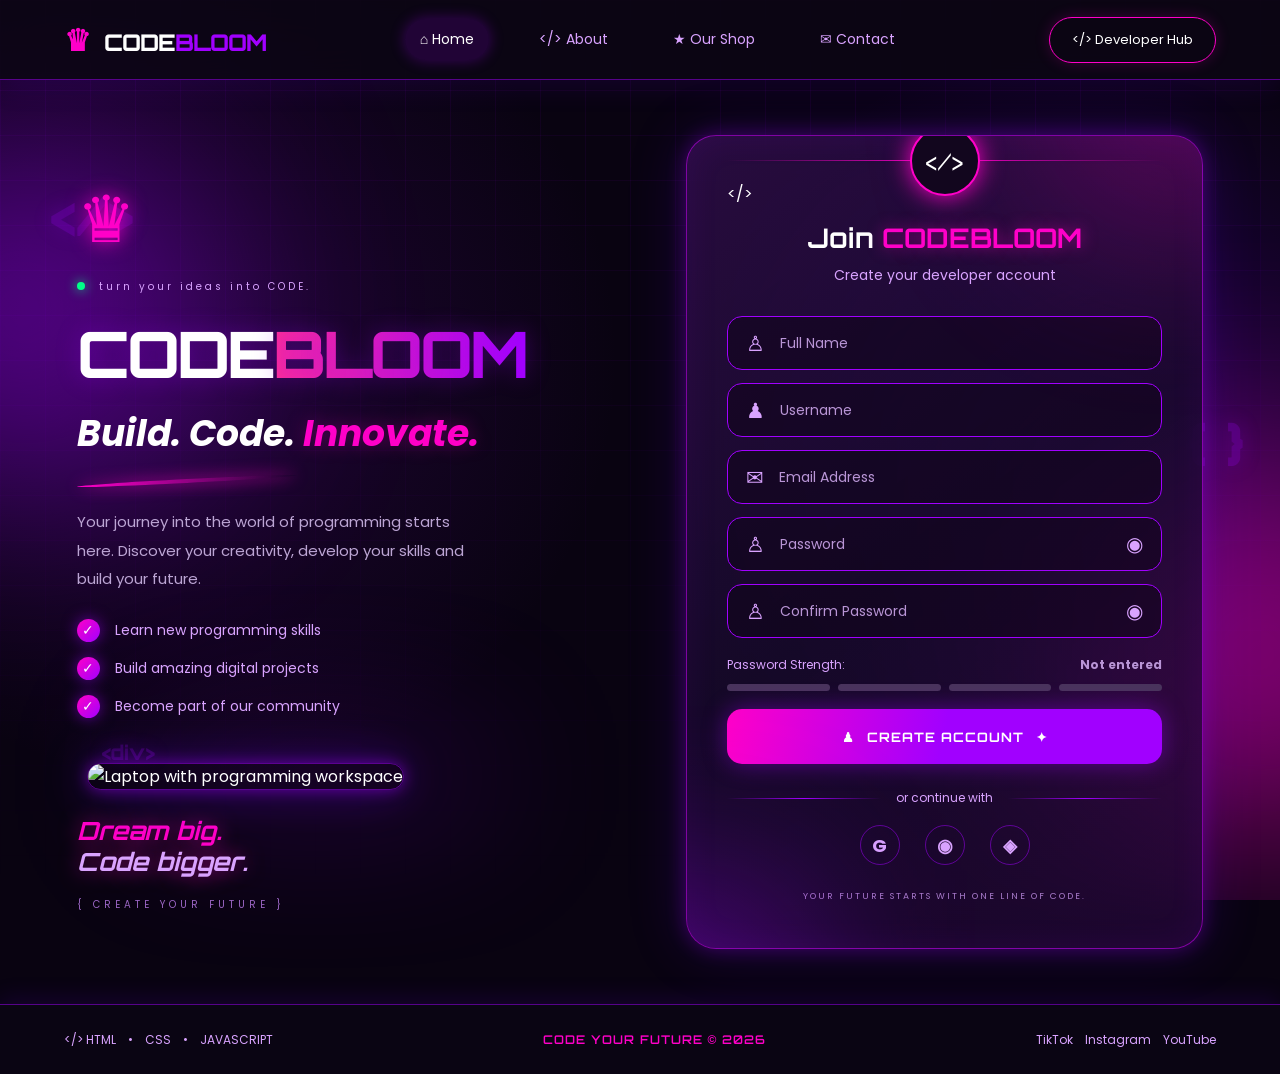
==== signin/index.html @ dbba9e36 "hackathon" ====
<!DOCTYPE html>
<html lang="en">

<head>
    <meta charset="UTF-8">
    <meta name="viewport" content="width=device-width, initial-scale=1.0">

    <title>CODEBLOOM</title>

    <link rel="stylesheet" href="style.css">

    <link rel="preconnect" href="https://fonts.googleapis.com">
    <link rel="preconnect" href="https://fonts.gstatic.com" crossorigin>

    <link href="https://fonts.googleapis.com/css2?family=Orbitron:wght@400;500;600;700;800&family=Poppins:wght@300;400;500;600;700;800&display=swap" rel="stylesheet">

    <link rel="stylesheet" href="style.css">

    <script src="script.js" defer></script>
</head>

<body>

    <!-- BACKGROUND EFFECTS -->
    <div class="background-effects">
        <div class="glow glow-one"></div>
        <div class="glow glow-two"></div>
        <div class="grid-overlay"></div>
    </div>

    <!-- FLOATING CODE SYMBOLS -->
    <div class="floating-code code-one">&lt;/&gt;</div>
    <div class="floating-code code-two">{ }</div>
    <div class="floating-code code-three">&lt;div&gt;</div>
    <div class="floating-code code-four">0101</div>


    <!-- NAVIGATION -->
    <header class="navbar">

        <a href="#home" class="logo">
            <span class="logo-icon">♛</span>
            CODE<span>BLOOM</span>
        </a>

        <nav class="nav-links">
            <a href="#home" class="active">⌂ Home</a>
            <a href="about.html">&lt;/&gt; About</a>
            <a href="shop.html">★ Our Shop</a>
            <a href="#contact">✉ Contact</a>
        </nav>

        <a href="#signup" class="developer-btn">
            &lt;/&gt; Developer Hub
        </a>

    </header>


    <!-- MAIN CONTENT -->
    <main class="main-container" id="home">


        <!-- LEFT HERO SECTION -->
        <section class="hero-section" id="about">

            <div class="crown">♛</div>

            <div class="hero-label">
                <span class="online-dot"></span>
                turn your ideas into CODE.
            </div>

            <h1>
                CODE<span>BLOOM</span>
            </h1>

            <h2>
                Build. Code.
                <span>Innovate.</span>
            </h2>

            <div class="title-line"></div>

            <p class="hero-description">
                Your journey into the world of programming
                starts here. Discover your creativity,
                develop your skills and build your future.
            </p>


            <!-- FEATURES -->
            <div class="hero-features" id="features">

                <div class="feature-item">
                    <span class="check-icon">✓</span>
                    <p>Learn new programming skills</p>
                </div>

                <div class="feature-item">
                    <span class="check-icon">✓</span>
                    <p>Build amazing digital projects</p>
                </div>

                <div class="feature-item">
                    <span class="check-icon">✓</span>
                    <p>Become part of our community</p>
                </div>

            </div>


            <!-- LAPTOP IMAGE -->
            <div class="laptop-container">

                <div class="laptop-glow"></div>

                <img
                    src="https://images.unsplash.com/photo-1498050108023-c5249f4df085?auto=format&fit=crop&w=1000&q=85"
                    alt="Laptop with programming workspace"
                    class="laptop-image"
                >

                <div class="image-overlay">
                    <span>&lt;/&gt;</span>
                    <p>CODE YOUR DREAMS</p>
                </div>

            </div>


            <!-- SLOGAN -->
            <div class="hero-slogan">
                <span>Dream big.</span>
                <span>Code bigger.</span>
            </div>

            <div class="hero-decoration">
                { CREATE YOUR FUTURE }
            </div>

        </section>



        <!-- RIGHT SIGN UP SECTION -->
        <section class="signup-section" id="signup">

            <div class="form-decoration decoration-top">
                &lt;/&gt;
            </div>

            <div class="form-heading">

                <div class="form-icon">
                    &lt;/&gt;
                </div>

                <div class="heading-line"></div>

                <h2>
                    Join <span>CODEBLOOM</span>
                </h2>

                <p>Create your developer account</p>

            </div>


            <!-- SIGN UP FORM -->
            <form id="signupForm" novalidate>


                <!-- FULL NAME -->
                <div class="input-wrapper">

                    <div class="input-group">
                        <span class="input-icon">♙</span>

                        <input
                            type="text"
                            id="name"
                            name="name"
                            placeholder="Full Name"
                            autocomplete="name"
                        >
                    </div>

                    <small id="nameError"></small>

                </div>



                <!-- USERNAME -->
                <div class="input-wrapper">

                    <div class="input-group">
                        <span class="input-icon">♟</span>

                        <input
                            type="text"
                            id="username"
                            name="username"
                            placeholder="Username"
                            autocomplete="off"
                        >
                    </div>

                    <small id="usernameError"></small>

                </div>



                <!-- EMAIL -->
                <div class="input-wrapper">

                    <div class="input-group">
                        <span class="input-icon">✉</span>

                        <input
                            type="email"
                            id="email"
                            name="email"
                            placeholder="Email Address"
                            autocomplete="email"
                        >
                    </div>

                    <small id="emailError"></small>

                </div>



                <!-- PASSWORD -->
                <div class="input-wrapper">

                    <div class="input-group">
                        <span class="input-icon">♙</span>

                        <input
                            type="password"
                            id="password"
                            name="password"
                            placeholder="Password"
                            autocomplete="new-password"
                        >

                        <button
                            type="button"
                            class="toggle-password"
                            id="togglePassword"
                        >
                            ◉
                        </button>

                    </div>

                    <small id="passwordError"></small>

                </div>



                <!-- CONFIRM PASSWORD -->
                <div class="input-wrapper">

                    <div class="input-group">
                        <span class="input-icon">♙</span>

                        <input
                            type="password"
                            id="confirmPassword"
                            name="confirmPassword"
                            placeholder="Confirm Password"
                            autocomplete="new-password"
                        >

                        <button
                            type="button"
                            class="toggle-password"
                            id="toggleConfirm"
                        >
                            ◉
                        </button>

                    </div>

                    <small id="confirmPasswordError"></small>

                </div>



                <!-- PASSWORD STRENGTH -->
                <div class="password-strength">

                    <div class="strength-heading">
                        <span>Password Strength:</span>
                        <strong id="strengthText">Not entered</strong>
                    </div>

                    <div class="strength-bars">
                        <div class="strength-bar"></div>
                        <div class="strength-bar"></div>
                        <div class="strength-bar"></div>
                        <div class="strength-bar"></div>
                    </div>

                </div>



                <!-- CREATE ACCOUNT BUTTON -->
                <button type="submit" class="create-btn">

                    <span>♟</span>
                    CREATE ACCOUNT
                    <span>✦</span>

                </button>


                <!-- SUCCESS MESSAGE -->
                <div id="successMessage"></div>


            </form>



            <!-- SOCIAL SECTION -->
            <div class="social-section">

                <div class="social-divider">
                    <span></span>
                    or continue with
                    <span></span>
                </div>

                <div class="social-icons">

                    <a href="#" aria-label="Google">G</a>

                    <a href="#" aria-label="GitHub">◉</a>

                    <a href="#" aria-label="Discord">◈</a>

                </div>

            </div>


            <div class="form-bottom-text">
                YOUR FUTURE STARTS WITH ONE LINE OF CODE.
            </div>

        </section>

    </main>



    <!-- FOOTER -->
    <footer id="contact">

        <div class="footer-left">
            &lt;/&gt;
            HTML
            <span>•</span>
            CSS
            <span>•</span>
            JAVASCRIPT
        </div>

        <div class="footer-center">
            CODE YOUR FUTURE © 2026
        </div>

        <div class="footer-right">
            <a href="#contact">TikTok</a>
            <a href="#contact">Instagram</a>
            <a href="#contact">YouTube</a>
        </div>

    </footer>

</body>
</html>
---- signin/style.css ----
/* ==============================
   CODEBLOOM - NEON CYBERPUNK
================================= */

@import url('https://fonts.googleapis.com/css2?family=Orbitron:wght@400;500;600;700;800&family=Poppins:wght@300;400;500;600;700;800&display=swap');

:root {
    --purple: #A100FF;
    --violet: #7200FF;
    --pink: #FF2E93;
    --magenta: #FF00C8;
    --lavender: #D9A3FF;
    --background: #170A2B;
    --white: #FFFFFF;
    --muted: #BCA5D4;
}

* {
    margin: 0;
    padding: 0;
    box-sizing: border-box;
}

html {
    scroll-behavior: smooth;
}

body {
    min-height: 100vh;
    background: #090311;
    color: var(--white);
    font-family: 'Poppins', sans-serif;
    overflow-x: hidden;
    position: relative;
}


/* ==============================
   BACKGROUND EFFECTS
================================= */

.background-effects {
    position: fixed;
    inset: 0;
    overflow: hidden;
    pointer-events: none;
    z-index: -2;
    background:
        radial-gradient(circle at 15% 40%, #4c087d55, transparent 35%),
        radial-gradient(circle at 85% 50%, #7200ff44, transparent 35%),
        #090311;
}

.glow {
    position: absolute;
    border-radius: 50%;
    filter: blur(110px);
    opacity: 0.5;
    animation: floating 8s ease-in-out infinite alternate;
}

.glow-one {
    width: 350px;
    height: 350px;
    background: var(--purple);
    top: 15%;
    left: -150px;
}

.glow-two {
    width: 400px;
    height: 400px;
    background: var(--magenta);
    right: -180px;
    bottom: 5%;
    animation-delay: 2s;
}

.grid-overlay {
    position: absolute;
    inset: 0;
    background-image:
        linear-gradient(#A100FF12 1px, transparent 1px),
        linear-gradient(90deg, #A100FF12 1px, transparent 1px);
    background-size: 45px 45px;
    mask-image: linear-gradient(to bottom, black, transparent);
}

@keyframes floating {
    from {
        transform: translateY(-20px) scale(1);
    }

    to {
        transform: translateY(30px) scale(1.2);
    }
}


/* ==============================
   FLOATING CODE SYMBOLS
================================= */

.floating-code {
    position: fixed;
    color: var(--purple);
    font-family: 'Orbitron', sans-serif;
    font-weight: 800;
    opacity: 0.25;
    pointer-events: none;
    animation: floatCode 7s ease-in-out infinite alternate;
    z-index: -1;
    text-shadow: 0 0 20px var(--purple);
}

.code-one {
    top: 20%;
    left: 4%;
    font-size: 55px;
}

.code-two {
    top: 45%;
    right: 3%;
    font-size: 60px;
    animation-delay: 2s;
}

.code-three {
    bottom: 15%;
    left: 8%;
    font-size: 20px;
}

.code-four {
    top: 75%;
    right: 12%;
    font-size: 25px;
    animation-delay: 3s;
}

@keyframes floatCode {
    from {
        transform: translateY(0) rotate(-8deg);
    }

    to {
        transform: translateY(-35px) rotate(8deg);
    }
}


/* ==============================
   NAVBAR
================================= */

.navbar {
    width: 100%;
    min-height: 80px;
    padding: 15px 5%;
    display: flex;
    align-items: center;
    justify-content: space-between;
    gap: 25px;
    background: #0c0614d9;
    backdrop-filter: blur(20px);
    border-bottom: 1px solid #A100FF80;
    box-shadow: 0 5px 30px #7200FF20;
    position: relative;
    z-index: 10;
}

.logo {
    font-family: 'Orbitron', sans-serif;
    font-size: 23px;
    font-weight: 800;
    color: white;
    text-decoration: none;
    letter-spacing: -1px;
}

.logo span:last-child {
    color: var(--purple);
}

.logo-icon {
    color: var(--magenta);
    font-size: 30px;
    margin-right: 8px;
}

.nav-links {
    display: flex;
    align-items: center;
    gap: 35px;
}

.nav-links a {
    text-decoration: none;
    color: var(--lavender);
    font-size: 14px;
    transition: 0.3s;
    padding: 10px 15px;
    border-radius: 30px;
}

.nav-links a:hover,
.nav-links a.active {
    color: white;
    background: #A100FF25;
    box-shadow: 0 0 15px #A100FF50;
}

.developer-btn {
    text-decoration: none;
    color: white;
    border: 1px solid var(--magenta);
    padding: 12px 22px;
    border-radius: 30px;
    font-size: 13px;
    transition: 0.3s;
    box-shadow: 0 0 15px #FF00C830;
}

.developer-btn:hover {
    background: var(--purple);
    box-shadow: 0 0 25px var(--magenta);
    transform: translateY(-3px);
}


/* ==============================
   MAIN LAYOUT
================================= */

.main-container {
    max-width: 1500px;
    margin: auto;
    padding: 55px 6%;
    min-height: calc(100vh - 145px);
    display: grid;
    grid-template-columns: 1fr 0.95fr;
    align-items: center;
    gap: 65px;
}


/* ==============================
   HERO SECTION
================================= */

.hero-section {
    position: relative;
    padding: 20px 0;
}

.crown {
    color: var(--magenta);
    font-size: 65px;
    margin-bottom: 10px;
    text-shadow: 0 0 20px var(--magenta);
    animation: crownGlow 3s infinite alternate;
}

@keyframes crownGlow {
    from {
        text-shadow: 0 0 10px var(--magenta);
    }

    to {
        text-shadow: 0 0 35px var(--magenta);
    }
}

.hero-label {
    color: var(--lavender);
    font-size: 10px;
    letter-spacing: 3px;
    margin-bottom: 18px;
}

.online-dot {
    display: inline-block;
    width: 8px;
    height: 8px;
    background: #00FF88;
    border-radius: 50%;
    margin-right: 8px;
    box-shadow: 0 0 12px #00FF88;
}

.hero-section h1 {
    font-family: 'Orbitron', sans-serif;
    font-size: clamp(40px, 5vw, 75px);
    font-weight: 800;
    letter-spacing: -3px;
    text-shadow: 0 0 25px #A100FF55;
}

.hero-section h1 span {
    background: linear-gradient(90deg, #FF2E93, #A100FF);

    -webkit-background-clip: text;
    background-clip: text;

    -webkit-text-fill-color: transparent;
    color: transparent;
}

.hero-section h2 {
    font-size: clamp(23px, 3vw, 36px);
    font-style: italic;
    margin-top: 12px;
}

.hero-section h2 span {
    color: var(--magenta);
    text-shadow: 0 0 20px #FF00C850;
}

.title-line {
    width: 220px;
    height: 4px;
    margin: 18px 0;
    border-radius: 50%;
    background: linear-gradient(90deg, var(--magenta), transparent);
    box-shadow: 0 0 15px var(--magenta);
    transform: rotate(-3deg);
}

.hero-description {
    color: var(--muted);
    font-size: 15px;
    line-height: 1.9;
    max-width: 400px;
    margin: 25px 0;
}


/* ==============================
   HERO FEATURES
================================= */

.hero-features {
    display: flex;
    flex-direction: column;
    gap: 15px;
    margin: 25px 0;
}

.feature-item {
    display: flex;
    align-items: center;
    gap: 15px;
    color: var(--lavender);
    font-size: 14px;
}

.check-icon {
    width: 23px;
    height: 23px;
    display: grid;
    place-items: center;
    border-radius: 50%;
    background: linear-gradient(135deg, var(--magenta), var(--purple));
    color: white;
    box-shadow: 0 0 15px #A100FF90;
}


/* ==============================
   LAPTOP IMAGE
================================= */

.laptop-container {
    position: relative;
    width: 100%;
    max-width: 480px;
    margin: 35px 0 15px;
    padding: 10px;
    border-radius: 20px;
}

.laptop-glow {
    position: absolute;
    inset: 15%;
    background: var(--purple);
    filter: blur(80px);
    opacity: 0.5;
    z-index: -1;
}

.laptop-image {
    width: 100%;
    height: 230px;
    object-fit: cover;
    border-radius: 15px;
    border: 1px solid #A100FF80;
    box-shadow:
        0 0 15px #A100FF80,
        0 0 45px #7200FF60;
    transition: 0.5s;
}

.laptop-image:hover {
    transform: scale(1.03);
    box-shadow:
        0 0 25px var(--magenta),
        0 0 70px var(--purple);
}

.image-overlay {
    position: absolute;
    inset: 10px;
    display: flex;
    flex-direction: column;
    justify-content: center;
    align-items: center;
    border-radius: 15px;
    background: #170A2B30;
    opacity: 0;
    transition: 0.4s;
    pointer-events: none;
}

.laptop-container:hover .image-overlay {
    opacity: 1;
}

.image-overlay span {
    font-family: 'Orbitron', sans-serif;
    font-size: 55px;
    color: white;
    text-shadow: 0 0 25px var(--magenta);
}

.image-overlay p {
    letter-spacing: 4px;
    font-size: 11px;
}


/* ==============================
   SLOGAN
================================= */

.hero-slogan {
    display: flex;
    flex-direction: column;
    font-family: 'Orbitron', sans-serif;
    font-size: 25px;
    font-style: italic;
    font-weight: 700;
    color: var(--magenta);
    text-shadow: 0 0 20px #FF00C890;
    margin-top: 15px;
}

.hero-slogan span:last-child {
    color: var(--lavender);
}

.hero-decoration {
    margin-top: 20px;
    font-size: 10px;
    letter-spacing: 4px;
    color: #9B65C4;
}


/* ==============================
   SIGNUP GLASS CARD
================================= */

.signup-section {
    position: relative;
    padding: 45px 40px;
    border-radius: 30px;
    background: linear-gradient(
        145deg,
        #351052b8,
        #170A2Bdb,
        #26083bb8
    );
    border: 1px solid #D000FF90;
    backdrop-filter: blur(25px);
    box-shadow:
        0 0 20px #A100FF50,
        0 0 60px #7200FF30,
        inset 0 0 35px #A100FF15;
    overflow: hidden;
    animation: cardGlow 4s ease-in-out infinite alternate;
}

.signup-section::before {
    content: "";
    position: absolute;
    width: 250px;
    height: 250px;
    border-radius: 50%;
    top: -160px;
    right: -100px;
    background: var(--magenta);
    filter: blur(100px);
    opacity: 0.35;
    pointer-events: none;
}

.signup-section::after {
    content: "";
    position: absolute;
    width: 200px;
    height: 200px;
    bottom: -150px;
    left: -100px;
    background: var(--purple);
    filter: blur(90px);
    opacity: 0.5;
    pointer-events: none;
}

@keyframes cardGlow {
    from {
        box-shadow: 0 0 20px #A100FF40;
    }

    to {
        box-shadow: 0 0 40px #FF00C860;
    }
}


/* ==============================
   FORM HEADING
================================= */

.form-heading {
    position: relative;
    text-align: center;
    margin-bottom: 30px;
}

.form-icon {
    width: 70px;
    height: 70px;
    display: grid;
    place-items: center;
    margin: -80px auto 25px;
    border-radius: 50%;
    border: 2px solid var(--magenta);
    background: #12061E;
    color: white;
    font-size: 25px;
    font-family: 'Orbitron', sans-serif;
    box-shadow: 0 0 25px var(--magenta);
}

.heading-line {
    width: 100%;
    height: 1px;
    position: absolute;
    top: 34px;
    background: linear-gradient(
        90deg,
        transparent,
        var(--magenta),
        transparent
    );
    z-index: -1;
}

.form-heading h2 {
    font-family: 'Orbitron', sans-serif;
    font-size: 27px;
    margin-bottom: 10px;
}

.form-heading h2 span {
    color: var(--magenta);
    text-shadow: 0 0 15px #FF00C880;
}

.form-heading p {
    color: var(--lavender);
    font-size: 14px;
}


/* ==============================
   INPUT FIELDS
================================= */

.input-wrapper {
    margin-bottom: 13px;
}

.input-group {
    width: 100%;
    height: 54px;
    display: flex;
    align-items: center;
    gap: 15px;
    padding: 0 18px;
    border: 1px solid var(--purple);
    border-radius: 15px;
    background: #10051B90;
    transition: 0.3s;
}

.input-group:hover {
    border-color: var(--magenta);
}

.input-group:focus-within {
    border-color: var(--magenta);
    box-shadow:
        0 0 10px #FF00C870,
        inset 0 0 10px #A100FF20;
    transform: translateY(-2px);
}

.input-icon {
    color: var(--lavender);
    font-size: 21px;
}

.input-group input {
    width: 100%;
    height: 100%;
    border: none;
    outline: none;
    background: transparent;
    color: white;
    font-family: 'Poppins', sans-serif;
    font-size: 14px;
}

.input-group input::placeholder {
    color: #B995D6;
}

.input-group input:-webkit-autofill,
.input-group input:-webkit-autofill:hover,
.input-group input:-webkit-autofill:focus {
    -webkit-text-fill-color: white;
    -webkit-box-shadow: 0 0 0 1000px #170A2B inset;
    transition: background-color 5000s ease-in-out 0s;
}

.toggle-password {
    border: none;
    background: transparent;
    color: var(--lavender);
    font-size: 20px;
    cursor: pointer;
    transition: 0.3s;
}

.toggle-password:hover {
    color: var(--magenta);
}

.input-wrapper small {
    display: block;
    min-height: 0;
    color: #FF6B9D;
    font-size: 11px;
    margin: 5px 5px 0;
}

.input-wrapper small:not(:empty) {
    margin-bottom: 5px;
}


/* ==============================
   PASSWORD STRENGTH
================================= */

.password-strength {
    margin: 18px 0;
}

.strength-heading {
    display: flex;
    justify-content: space-between;
    align-items: center;
    font-size: 12px;
    margin-bottom: 10px;
    color: var(--lavender);
}

.strength-heading strong {
    color: #B995D6;
}

.strength-bars {
    display: flex;
    gap: 8px;
}

.strength-bar {
    flex: 1;
    height: 7px;
    border-radius: 10px;
    background: #49345C;
    transition: 0.3s;
}


/* ==============================
   CREATE ACCOUNT BUTTON
================================= */

.create-btn {
    width: 100%;
    height: 55px;
    border: none;
    border-radius: 15px;
    background: linear-gradient(
        100deg,
        var(--magenta),
        var(--purple),
        #A100FF
    );
    color: white;
    font-family: 'Orbitron', sans-serif;
    font-size: 13px;
    font-weight: 700;
    letter-spacing: 1px;
    cursor: pointer;
    box-shadow: 0 0 25px #A100FF70;
    transition: 0.4s;
    display: flex;
    align-items: center;
    justify-content: center;
    gap: 12px;
    position: relative;
    overflow: hidden;
}

.create-btn:hover {
    transform: translateY(-4px);
    box-shadow:
        0 0 20px var(--magenta),
        0 0 45px var(--purple);
}

.create-btn:active {
    transform: scale(0.98);
}


/* ==============================
   SUCCESS MESSAGE
================================= */

#successMessage {
    color: #00FFAA;
    text-align: center;
    font-size: 13px;
    margin-top: 12px;
}


/* ==============================
   SOCIAL SECTION
================================= */

.social-section {
    margin-top: 25px;
}

.social-divider {
    display: flex;
    align-items: center;
    gap: 15px;
    justify-content: center;
    color: var(--lavender);
    font-size: 12px;
}

.social-divider span {
    height: 1px;
    flex: 1;
    background: linear-gradient(
        90deg,
        transparent,
        var(--purple),
        transparent
    );
}

.social-icons {
    display: flex;
    justify-content: center;
    gap: 25px;
    margin-top: 18px;
}

.social-icons a {
    width: 40px;
    height: 40px;
    display: grid;
    place-items: center;
    border: 1px solid #A100FF80;
    border-radius: 50%;
    color: var(--lavender);
    text-decoration: none;
    font-size: 18px;
    font-weight: 700;
    transition: 0.3s;
}

.social-icons a:hover {
    background: var(--purple);
    color: white;
    box-shadow: 0 0 20px var(--magenta);
    transform: translateY(-5px);
}

.form-bottom-text {
    text-align: center;
    margin-top: 25px;
    color: #A77AC9;
    font-size: 9px;
    letter-spacing: 2px;
}


/* ==============================
   FOOTER
================================= */

footer {
    min-height: 70px;
    padding: 20px 5%;
    display: flex;
    justify-content: space-between;
    align-items: center;
    gap: 20px;
    background: #0C0614E8;
    border-top: 1px solid #A100FF80;
    box-shadow: 0 -5px 25px #7200FF20;
    color: var(--lavender);
    font-size: 12px;
}

.footer-left,
.footer-center,
.footer-right {
    display: flex;
    align-items: center;
    gap: 12px;
}

.footer-left {
    color: var(--lavender);
}

.footer-left:first-letter {
    color: var(--magenta);
}

.footer-center {
    color: var(--magenta);
    font-family: 'Orbitron', sans-serif;
    font-weight: 600;
    letter-spacing: 1px;
}

.footer-right a {
    color: var(--lavender);
    text-decoration: none;
    transition: 0.3s;
}

.footer-right a:hover {
    color: var(--magenta);
}


/* ==============================
   RESPONSIVE DESIGN
================================= */

@media (max-width: 1100px) {

    .main-container {
        gap: 35px;
        padding: 45px 4%;
    }

    .signup-section {
        padding: 40px 25px;
    }

    .nav-links {
        gap: 10px;
    }

    .hero-section h1 {
        font-size: 45px;
    }
}


@media (max-width: 850px) {

    .navbar {
        flex-wrap: wrap;
        justify-content: center;
    }

    .nav-links {
        order: 3;
        width: 100%;
        justify-content: center;
        flex-wrap: wrap;
    }

    .main-container {
        grid-template-columns: 1fr;
        max-width: 650px;
        gap: 65px;
    }

    .hero-section {
        text-align: center;
    }

    .hero-description {
        margin: 25px auto;
    }

    .hero-features {
        align-items: center;
    }

    .title-line {
        margin: 18px auto;
    }

    .laptop-container {
        margin: 35px auto;
    }

    .hero-slogan {
        align-items: center;
    }

    .hero-decoration {
        text-align: center;
    }

    .signup-section {
        margin-top: 25px;
    }

    footer {
        flex-wrap: wrap;
        justify-content: center;
        text-align: center;
    }
}


@media (max-width: 500px) {

    .navbar {
        padding: 15px;
    }

    .logo {
        font-size: 19px;
    }

    .developer-btn {
        display: none;
    }

    .nav-links {
        gap: 5px;
    }

    .nav-links a {
        font-size: 11px;
        padding: 8px;
    }

    .main-container {
        padding: 35px 18px;
    }

    .hero-section h1 {
        font-size: 37px;
        letter-spacing: -2px;
    }

    .hero-section h2 {
        font-size: 22px;
    }

    .hero-description {
        font-size: 13px;
    }

    .signup-section {
        padding: 35px 18px;
        border-radius: 22px;
    }

    .form-heading h2 {
        font-size: 21px;
    }

    .form-icon {
        width: 60px;
        height: 60px;
        font-size: 21px;
    }

    .input-group {
        height: 50px;
        padding: 0 12px;
    }

    .input-group input {
        font-size: 12px;
    }

    .create-btn {
        font-size: 11px;
    }

    .footer-center {
        font-size: 10px;
    }

    .footer-left,
    .footer-right {
        font-size: 10px;
    }

    .laptop-image {
        height: 190px;
    }
}
---- signin/style.css ----
/* ==============================
   CODEBLOOM - NEON CYBERPUNK
================================= */

@import url('https://fonts.googleapis.com/css2?family=Orbitron:wght@400;500;600;700;800&family=Poppins:wght@300;400;500;600;700;800&display=swap');

:root {
    --purple: #A100FF;
    --violet: #7200FF;
    --pink: #FF2E93;
    --magenta: #FF00C8;
    --lavender: #D9A3FF;
    --background: #170A2B;
    --white: #FFFFFF;
    --muted: #BCA5D4;
}

* {
    margin: 0;
    padding: 0;
    box-sizing: border-box;
}

html {
    scroll-behavior: smooth;
}

body {
    min-height: 100vh;
    background: #090311;
    color: var(--white);
    font-family: 'Poppins', sans-serif;
    overflow-x: hidden;
    position: relative;
}


/* ==============================
   BACKGROUND EFFECTS
================================= */

.background-effects {
    position: fixed;
    inset: 0;
    overflow: hidden;
    pointer-events: none;
    z-index: -2;
    background:
        radial-gradient(circle at 15% 40%, #4c087d55, transparent 35%),
        radial-gradient(circle at 85% 50%, #7200ff44, transparent 35%),
        #090311;
}

.glow {
    position: absolute;
    border-radius: 50%;
    filter: blur(110px);
    opacity: 0.5;
    animation: floating 8s ease-in-out infinite alternate;
}

.glow-one {
    width: 350px;
    height: 350px;
    background: var(--purple);
    top: 15%;
    left: -150px;
}

.glow-two {
    width: 400px;
    height: 400px;
    background: var(--magenta);
    right: -180px;
    bottom: 5%;
    animation-delay: 2s;
}

.grid-overlay {
    position: absolute;
    inset: 0;
    background-image:
        linear-gradient(#A100FF12 1px, transparent 1px),
        linear-gradient(90deg, #A100FF12 1px, transparent 1px);
    background-size: 45px 45px;
    mask-image: linear-gradient(to bottom, black, transparent);
}

@keyframes floating {
    from {
        transform: translateY(-20px) scale(1);
    }

    to {
        transform: translateY(30px) scale(1.2);
    }
}


/* ==============================
   FLOATING CODE SYMBOLS
================================= */

.floating-code {
    position: fixed;
    color: var(--purple);
    font-family: 'Orbitron', sans-serif;
    font-weight: 800;
    opacity: 0.25;
    pointer-events: none;
    animation: floatCode 7s ease-in-out infinite alternate;
    z-index: -1;
    text-shadow: 0 0 20px var(--purple);
}

.code-one {
    top: 20%;
    left: 4%;
    font-size: 55px;
}

.code-two {
    top: 45%;
    right: 3%;
    font-size: 60px;
    animation-delay: 2s;
}

.code-three {
    bottom: 15%;
    left: 8%;
    font-size: 20px;
}

.code-four {
    top: 75%;
    right: 12%;
    font-size: 25px;
    animation-delay: 3s;
}

@keyframes floatCode {
    from {
        transform: translateY(0) rotate(-8deg);
    }

    to {
        transform: translateY(-35px) rotate(8deg);
    }
}


/* ==============================
   NAVBAR
================================= */

.navbar {
    width: 100%;
    min-height: 80px;
    padding: 15px 5%;
    display: flex;
    align-items: center;
    justify-content: space-between;
    gap: 25px;
    background: #0c0614d9;
    backdrop-filter: blur(20px);
    border-bottom: 1px solid #A100FF80;
    box-shadow: 0 5px 30px #7200FF20;
    position: relative;
    z-index: 10;
}

.logo {
    font-family: 'Orbitron', sans-serif;
    font-size: 23px;
    font-weight: 800;
    color: white;
    text-decoration: none;
    letter-spacing: -1px;
}

.logo span:last-child {
    color: var(--purple);
}

.logo-icon {
    color: var(--magenta);
    font-size: 30px;
    margin-right: 8px;
}

.nav-links {
    display: flex;
    align-items: center;
    gap: 35px;
}

.nav-links a {
    text-decoration: none;
    color: var(--lavender);
    font-size: 14px;
    transition: 0.3s;
    padding: 10px 15px;
    border-radius: 30px;
}

.nav-links a:hover,
.nav-links a.active {
    color: white;
    background: #A100FF25;
    box-shadow: 0 0 15px #A100FF50;
}

.developer-btn {
    text-decoration: none;
    color: white;
    border: 1px solid var(--magenta);
    padding: 12px 22px;
    border-radius: 30px;
    font-size: 13px;
    transition: 0.3s;
    box-shadow: 0 0 15px #FF00C830;
}

.developer-btn:hover {
    background: var(--purple);
    box-shadow: 0 0 25px var(--magenta);
    transform: translateY(-3px);
}


/* ==============================
   MAIN LAYOUT
================================= */

.main-container {
    max-width: 1500px;
    margin: auto;
    padding: 55px 6%;
    min-height: calc(100vh - 145px);
    display: grid;
    grid-template-columns: 1fr 0.95fr;
    align-items: center;
    gap: 65px;
}


/* ==============================
   HERO SECTION
================================= */

.hero-section {
    position: relative;
    padding: 20px 0;
}

.crown {
    color: var(--magenta);
    font-size: 65px;
    margin-bottom: 10px;
    text-shadow: 0 0 20px var(--magenta);
    animation: crownGlow 3s infinite alternate;
}

@keyframes crownGlow {
    from {
        text-shadow: 0 0 10px var(--magenta);
    }

    to {
        text-shadow: 0 0 35px var(--magenta);
    }
}

.hero-label {
    color: var(--lavender);
    font-size: 10px;
    letter-spacing: 3px;
    margin-bottom: 18px;
}

.online-dot {
    display: inline-block;
    width: 8px;
    height: 8px;
    background: #00FF88;
    border-radius: 50%;
    margin-right: 8px;
    box-shadow: 0 0 12px #00FF88;
}

.hero-section h1 {
    font-family: 'Orbitron', sans-serif;
    font-size: clamp(40px, 5vw, 75px);
    font-weight: 800;
    letter-spacing: -3px;
    text-shadow: 0 0 25px #A100FF55;
}

.hero-section h1 span {
    background: linear-gradient(90deg, #FF2E93, #A100FF);

    -webkit-background-clip: text;
    background-clip: text;

    -webkit-text-fill-color: transparent;
    color: transparent;
}

.hero-section h2 {
    font-size: clamp(23px, 3vw, 36px);
    font-style: italic;
    margin-top: 12px;
}

.hero-section h2 span {
    color: var(--magenta);
    text-shadow: 0 0 20px #FF00C850;
}

.title-line {
    width: 220px;
    height: 4px;
    margin: 18px 0;
    border-radius: 50%;
    background: linear-gradient(90deg, var(--magenta), transparent);
    box-shadow: 0 0 15px var(--magenta);
    transform: rotate(-3deg);
}

.hero-description {
    color: var(--muted);
    font-size: 15px;
    line-height: 1.9;
    max-width: 400px;
    margin: 25px 0;
}


/* ==============================
   HERO FEATURES
================================= */

.hero-features {
    display: flex;
    flex-direction: column;
    gap: 15px;
    margin: 25px 0;
}

.feature-item {
    display: flex;
    align-items: center;
    gap: 15px;
    color: var(--lavender);
    font-size: 14px;
}

.check-icon {
    width: 23px;
    height: 23px;
    display: grid;
    place-items: center;
    border-radius: 50%;
    background: linear-gradient(135deg, var(--magenta), var(--purple));
    color: white;
    box-shadow: 0 0 15px #A100FF90;
}


/* ==============================
   LAPTOP IMAGE
================================= */

.laptop-container {
    position: relative;
    width: 100%;
    max-width: 480px;
    margin: 35px 0 15px;
    padding: 10px;
    border-radius: 20px;
}

.laptop-glow {
    position: absolute;
    inset: 15%;
    background: var(--purple);
    filter: blur(80px);
    opacity: 0.5;
    z-index: -1;
}

.laptop-image {
    width: 100%;
    height: 230px;
    object-fit: cover;
    border-radius: 15px;
    border: 1px solid #A100FF80;
    box-shadow:
        0 0 15px #A100FF80,
        0 0 45px #7200FF60;
    transition: 0.5s;
}

.laptop-image:hover {
    transform: scale(1.03);
    box-shadow:
        0 0 25px var(--magenta),
        0 0 70px var(--purple);
}

.image-overlay {
    position: absolute;
    inset: 10px;
    display: flex;
    flex-direction: column;
    justify-content: center;
    align-items: center;
    border-radius: 15px;
    background: #170A2B30;
    opacity: 0;
    transition: 0.4s;
    pointer-events: none;
}

.laptop-container:hover .image-overlay {
    opacity: 1;
}

.image-overlay span {
    font-family: 'Orbitron', sans-serif;
    font-size: 55px;
    color: white;
    text-shadow: 0 0 25px var(--magenta);
}

.image-overlay p {
    letter-spacing: 4px;
    font-size: 11px;
}


/* ==============================
   SLOGAN
================================= */

.hero-slogan {
    display: flex;
    flex-direction: column;
    font-family: 'Orbitron', sans-serif;
    font-size: 25px;
    font-style: italic;
    font-weight: 700;
    color: var(--magenta);
    text-shadow: 0 0 20px #FF00C890;
    margin-top: 15px;
}

.hero-slogan span:last-child {
    color: var(--lavender);
}

.hero-decoration {
    margin-top: 20px;
    font-size: 10px;
    letter-spacing: 4px;
    color: #9B65C4;
}


/* ==============================
   SIGNUP GLASS CARD
================================= */

.signup-section {
    position: relative;
    padding: 45px 40px;
    border-radius: 30px;
    background: linear-gradient(
        145deg,
        #351052b8,
        #170A2Bdb,
        #26083bb8
    );
    border: 1px solid #D000FF90;
    backdrop-filter: blur(25px);
    box-shadow:
        0 0 20px #A100FF50,
        0 0 60px #7200FF30,
        inset 0 0 35px #A100FF15;
    overflow: hidden;
    animation: cardGlow 4s ease-in-out infinite alternate;
}

.signup-section::before {
    content: "";
    position: absolute;
    width: 250px;
    height: 250px;
    border-radius: 50%;
    top: -160px;
    right: -100px;
    background: var(--magenta);
    filter: blur(100px);
    opacity: 0.35;
    pointer-events: none;
}

.signup-section::after {
    content: "";
    position: absolute;
    width: 200px;
    height: 200px;
    bottom: -150px;
    left: -100px;
    background: var(--purple);
    filter: blur(90px);
    opacity: 0.5;
    pointer-events: none;
}

@keyframes cardGlow {
    from {
        box-shadow: 0 0 20px #A100FF40;
    }

    to {
        box-shadow: 0 0 40px #FF00C860;
    }
}


/* ==============================
   FORM HEADING
================================= */

.form-heading {
    position: relative;
    text-align: center;
    margin-bottom: 30px;
}

.form-icon {
    width: 70px;
    height: 70px;
    display: grid;
    place-items: center;
    margin: -80px auto 25px;
    border-radius: 50%;
    border: 2px solid var(--magenta);
    background: #12061E;
    color: white;
    font-size: 25px;
    font-family: 'Orbitron', sans-serif;
    box-shadow: 0 0 25px var(--magenta);
}

.heading-line {
    width: 100%;
    height: 1px;
    position: absolute;
    top: 34px;
    background: linear-gradient(
        90deg,
        transparent,
        var(--magenta),
        transparent
    );
    z-index: -1;
}

.form-heading h2 {
    font-family: 'Orbitron', sans-serif;
    font-size: 27px;
    margin-bottom: 10px;
}

.form-heading h2 span {
    color: var(--magenta);
    text-shadow: 0 0 15px #FF00C880;
}

.form-heading p {
    color: var(--lavender);
    font-size: 14px;
}


/* ==============================
   INPUT FIELDS
================================= */

.input-wrapper {
    margin-bottom: 13px;
}

.input-group {
    width: 100%;
    height: 54px;
    display: flex;
    align-items: center;
    gap: 15px;
    padding: 0 18px;
    border: 1px solid var(--purple);
    border-radius: 15px;
    background: #10051B90;
    transition: 0.3s;
}

.input-group:hover {
    border-color: var(--magenta);
}

.input-group:focus-within {
    border-color: var(--magenta);
    box-shadow:
        0 0 10px #FF00C870,
        inset 0 0 10px #A100FF20;
    transform: translateY(-2px);
}

.input-icon {
    color: var(--lavender);
    font-size: 21px;
}

.input-group input {
    width: 100%;
    height: 100%;
    border: none;
    outline: none;
    background: transparent;
    color: white;
    font-family: 'Poppins', sans-serif;
    font-size: 14px;
}

.input-group input::placeholder {
    color: #B995D6;
}

.input-group input:-webkit-autofill,
.input-group input:-webkit-autofill:hover,
.input-group input:-webkit-autofill:focus {
    -webkit-text-fill-color: white;
    -webkit-box-shadow: 0 0 0 1000px #170A2B inset;
    transition: background-color 5000s ease-in-out 0s;
}

.toggle-password {
    border: none;
    background: transparent;
    color: var(--lavender);
    font-size: 20px;
    cursor: pointer;
    transition: 0.3s;
}

.toggle-password:hover {
    color: var(--magenta);
}

.input-wrapper small {
    display: block;
    min-height: 0;
    color: #FF6B9D;
    font-size: 11px;
    margin: 5px 5px 0;
}

.input-wrapper small:not(:empty) {
    margin-bottom: 5px;
}


/* ==============================
   PASSWORD STRENGTH
================================= */

.password-strength {
    margin: 18px 0;
}

.strength-heading {
    display: flex;
    justify-content: space-between;
    align-items: center;
    font-size: 12px;
    margin-bottom: 10px;
    color: var(--lavender);
}

.strength-heading strong {
    color: #B995D6;
}

.strength-bars {
    display: flex;
    gap: 8px;
}

.strength-bar {
    flex: 1;
    height: 7px;
    border-radius: 10px;
    background: #49345C;
    transition: 0.3s;
}


/* ==============================
   CREATE ACCOUNT BUTTON
================================= */

.create-btn {
    width: 100%;
    height: 55px;
    border: none;
    border-radius: 15px;
    background: linear-gradient(
        100deg,
        var(--magenta),
        var(--purple),
        #A100FF
    );
    color: white;
    font-family: 'Orbitron', sans-serif;
    font-size: 13px;
    font-weight: 700;
    letter-spacing: 1px;
    cursor: pointer;
    box-shadow: 0 0 25px #A100FF70;
    transition: 0.4s;
    display: flex;
    align-items: center;
    justify-content: center;
    gap: 12px;
    position: relative;
    overflow: hidden;
}

.create-btn:hover {
    transform: translateY(-4px);
    box-shadow:
        0 0 20px var(--magenta),
        0 0 45px var(--purple);
}

.create-btn:active {
    transform: scale(0.98);
}


/* ==============================
   SUCCESS MESSAGE
================================= */

#successMessage {
    color: #00FFAA;
    text-align: center;
    font-size: 13px;
    margin-top: 12px;
}


/* ==============================
   SOCIAL SECTION
================================= */

.social-section {
    margin-top: 25px;
}

.social-divider {
    display: flex;
    align-items: center;
    gap: 15px;
    justify-content: center;
    color: var(--lavender);
    font-size: 12px;
}

.social-divider span {
    height: 1px;
    flex: 1;
    background: linear-gradient(
        90deg,
        transparent,
        var(--purple),
        transparent
    );
}

.social-icons {
    display: flex;
    justify-content: center;
    gap: 25px;
    margin-top: 18px;
}

.social-icons a {
    width: 40px;
    height: 40px;
    display: grid;
    place-items: center;
    border: 1px solid #A100FF80;
    border-radius: 50%;
    color: var(--lavender);
    text-decoration: none;
    font-size: 18px;
    font-weight: 700;
    transition: 0.3s;
}

.social-icons a:hover {
    background: var(--purple);
    color: white;
    box-shadow: 0 0 20px var(--magenta);
    transform: translateY(-5px);
}

.form-bottom-text {
    text-align: center;
    margin-top: 25px;
    color: #A77AC9;
    font-size: 9px;
    letter-spacing: 2px;
}


/* ==============================
   FOOTER
================================= */

footer {
    min-height: 70px;
    padding: 20px 5%;
    display: flex;
    justify-content: space-between;
    align-items: center;
    gap: 20px;
    background: #0C0614E8;
    border-top: 1px solid #A100FF80;
    box-shadow: 0 -5px 25px #7200FF20;
    color: var(--lavender);
    font-size: 12px;
}

.footer-left,
.footer-center,
.footer-right {
    display: flex;
    align-items: center;
    gap: 12px;
}

.footer-left {
    color: var(--lavender);
}

.footer-left:first-letter {
    color: var(--magenta);
}

.footer-center {
    color: var(--magenta);
    font-family: 'Orbitron', sans-serif;
    font-weight: 600;
    letter-spacing: 1px;
}

.footer-right a {
    color: var(--lavender);
    text-decoration: none;
    transition: 0.3s;
}

.footer-right a:hover {
    color: var(--magenta);
}


/* ==============================
   RESPONSIVE DESIGN
================================= */

@media (max-width: 1100px) {

    .main-container {
        gap: 35px;
        padding: 45px 4%;
    }

    .signup-section {
        padding: 40px 25px;
    }

    .nav-links {
        gap: 10px;
    }

    .hero-section h1 {
        font-size: 45px;
    }
}


@media (max-width: 850px) {

    .navbar {
        flex-wrap: wrap;
        justify-content: center;
    }

    .nav-links {
        order: 3;
        width: 100%;
        justify-content: center;
        flex-wrap: wrap;
    }

    .main-container {
        grid-template-columns: 1fr;
        max-width: 650px;
        gap: 65px;
    }

    .hero-section {
        text-align: center;
    }

    .hero-description {
        margin: 25px auto;
    }

    .hero-features {
        align-items: center;
    }

    .title-line {
        margin: 18px auto;
    }

    .laptop-container {
        margin: 35px auto;
    }

    .hero-slogan {
        align-items: center;
    }

    .hero-decoration {
        text-align: center;
    }

    .signup-section {
        margin-top: 25px;
    }

    footer {
        flex-wrap: wrap;
        justify-content: center;
        text-align: center;
    }
}


@media (max-width: 500px) {

    .navbar {
        padding: 15px;
    }

    .logo {
        font-size: 19px;
    }

    .developer-btn {
        display: none;
    }

    .nav-links {
        gap: 5px;
    }

    .nav-links a {
        font-size: 11px;
        padding: 8px;
    }

    .main-container {
        padding: 35px 18px;
    }

    .hero-section h1 {
        font-size: 37px;
        letter-spacing: -2px;
    }

    .hero-section h2 {
        font-size: 22px;
    }

    .hero-description {
        font-size: 13px;
    }

    .signup-section {
        padding: 35px 18px;
        border-radius: 22px;
    }

    .form-heading h2 {
        font-size: 21px;
    }

    .form-icon {
        width: 60px;
        height: 60px;
        font-size: 21px;
    }

    .input-group {
        height: 50px;
        padding: 0 12px;
    }

    .input-group input {
        font-size: 12px;
    }

    .create-btn {
        font-size: 11px;
    }

    .footer-center {
        font-size: 10px;
    }

    .footer-left,
    .footer-right {
        font-size: 10px;
    }

    .laptop-image {
        height: 190px;
    }
}
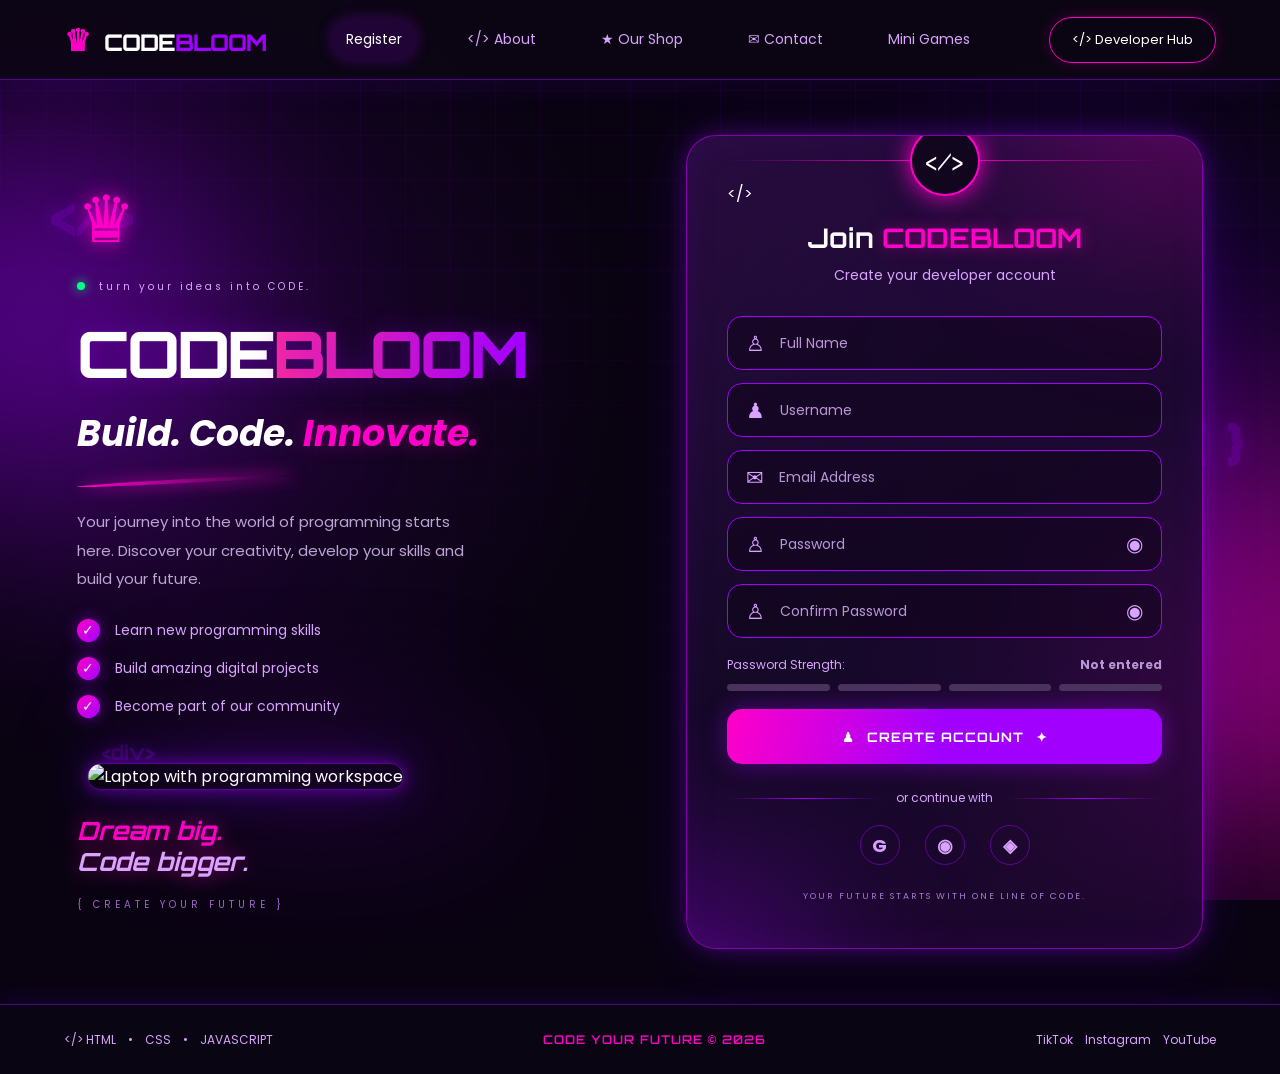
==== commit 1064e8ff: "wip" ====
--- a/signin/index.html
+++ b/signin/index.html
@@ -45,10 +45,11 @@
         </a>
 
         <nav class="nav-links">
-            <a href="#home" class="active">⌂ Home</a>
+            <a href="#home" class="active">Register</a>
             <a href="about.html">&lt;/&gt; About</a>
             <a href="shop.html">★ Our Shop</a>
-            <a href="#contact">✉ Contact</a>
+            <a href="contact.html">✉ Contact</a>
+            <a href="games.html">Mini Games</a>
         </nav>
 
         <a href="#signup" class="developer-btn">
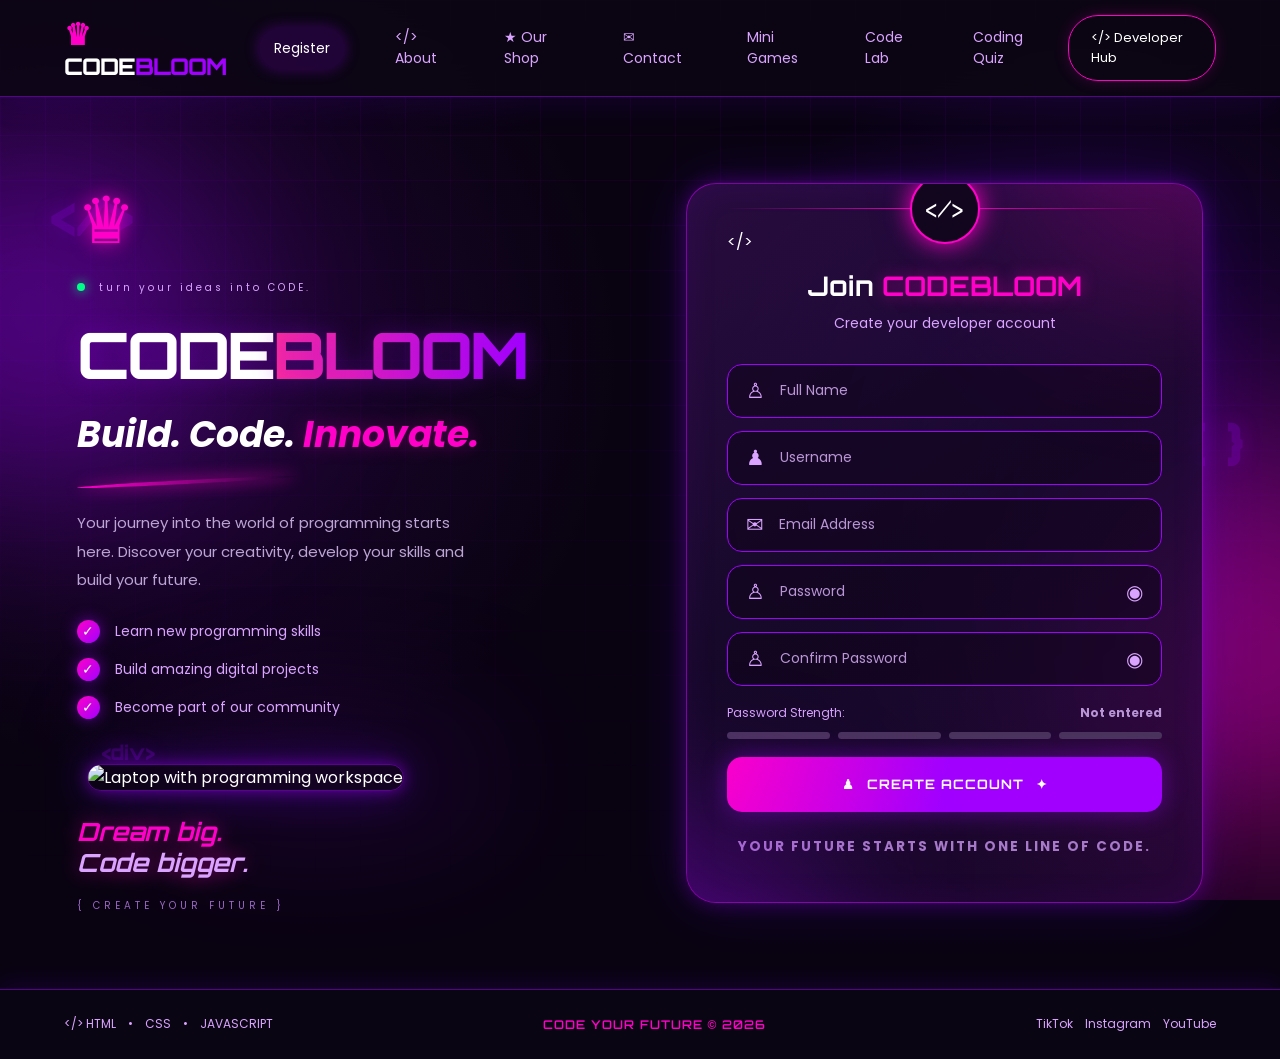
==== commit 22fad2fe: "WIP" ====
--- a/signin/index.html
+++ b/signin/index.html
@@ -50,6 +50,8 @@
             <a href="shop.html">★ Our Shop</a>
             <a href="contact.html">✉ Contact</a>
             <a href="games.html">Mini Games</a>
+            <a href="code-lab.html">Code Lab</a>
+            <a href="coding-quiz.html">Coding Quiz</a>
         </nav>
 
         <a href="#signup" class="developer-btn">
@@ -332,31 +334,8 @@
             </form>
 
 
-
-            <!-- SOCIAL SECTION -->
-            <div class="social-section">
-
-                <div class="social-divider">
-                    <span></span>
-                    or continue with
-                    <span></span>
-                </div>
-
-                <div class="social-icons">
-
-                    <a href="#" aria-label="Google">G</a>
-
-                    <a href="#" aria-label="GitHub">◉</a>
-
-                    <a href="#" aria-label="Discord">◈</a>
-
-                </div>
-
-            </div>
-
-
             <div class="form-bottom-text">
-                YOUR FUTURE STARTS WITH ONE LINE OF CODE.
+               <h1> YOUR FUTURE STARTS WITH ONE LINE OF CODE.</h1>
             </div>
 
         </section>
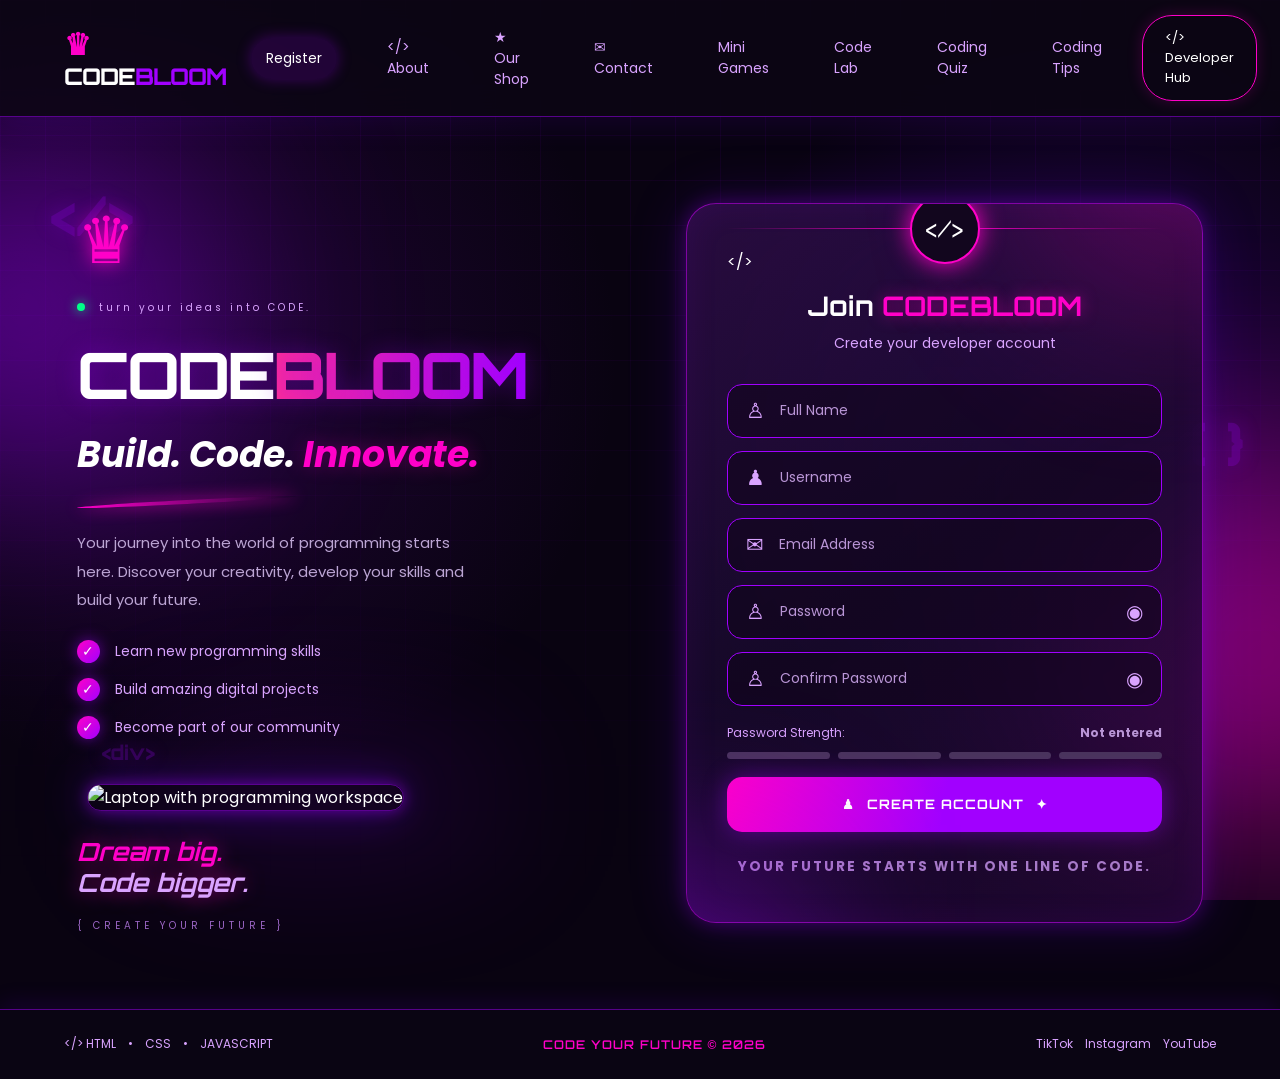
==== commit 6ca4d745: "wip" ====
--- a/signin/index.html
+++ b/signin/index.html
@@ -52,6 +52,7 @@
             <a href="games.html">Mini Games</a>
             <a href="code-lab.html">Code Lab</a>
             <a href="coding-quiz.html">Coding Quiz</a>
+            <a href="codingtips.html">Coding Tips</a>
         </nav>
 
         <a href="#signup" class="developer-btn">
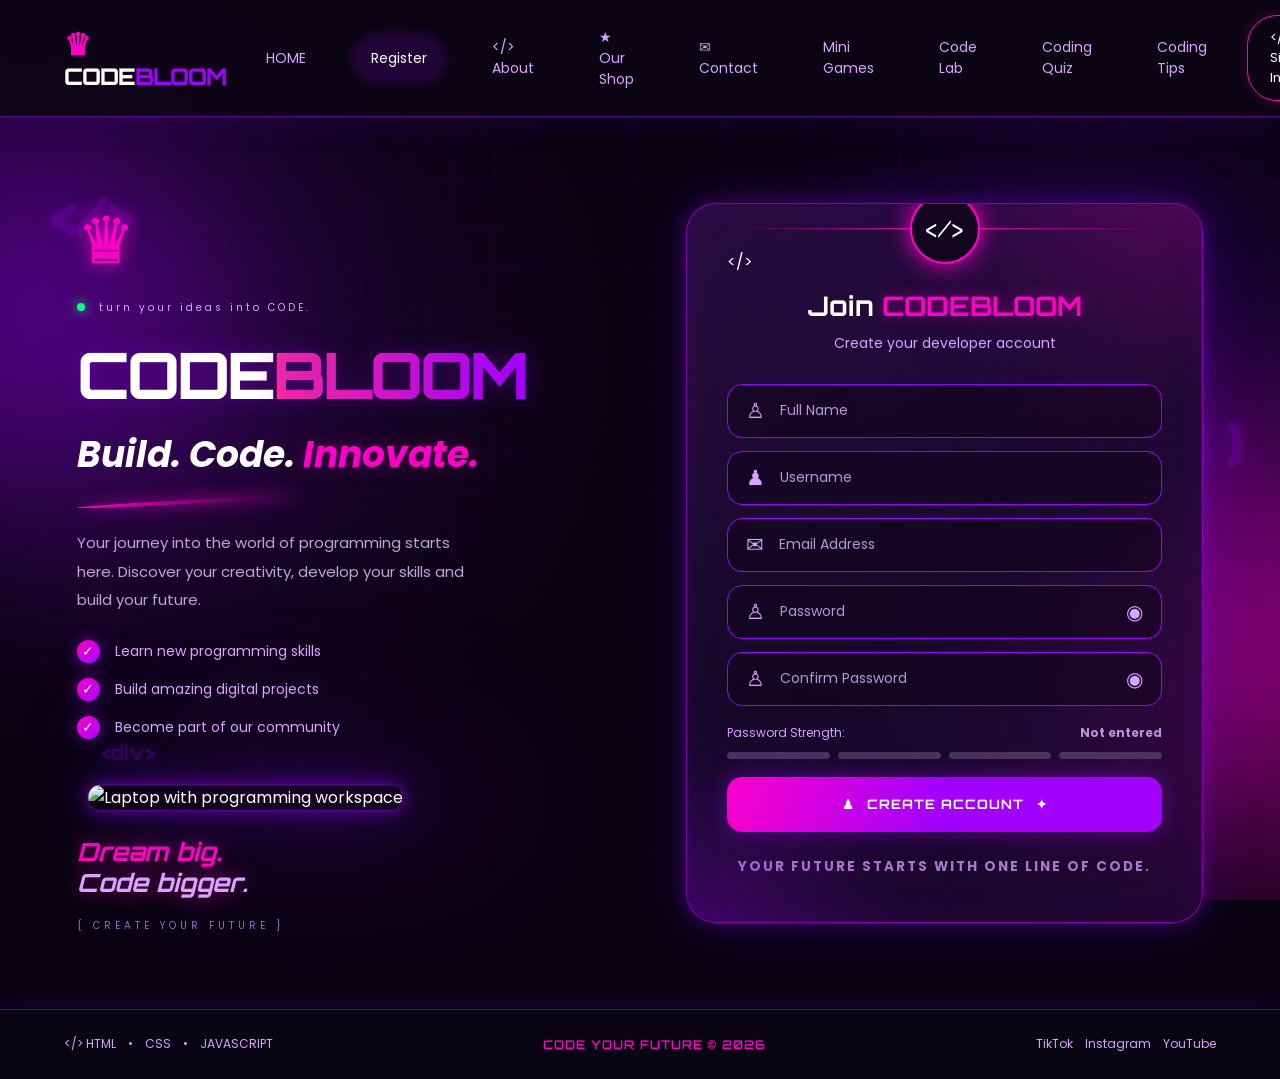
==== commit f4e778d5: "wip" ====
--- a/signin/index.html
+++ b/signin/index.html
@@ -45,6 +45,7 @@
         </a>
 
         <nav class="nav-links">
+            <a href="home.html">HOME</a>
             <a href="#home" class="active">Register</a>
             <a href="about.html">&lt;/&gt; About</a>
             <a href="shop.html">★ Our Shop</a>
@@ -55,8 +56,8 @@
             <a href="codingtips.html">Coding Tips</a>
         </nav>
 
-        <a href="#signup" class="developer-btn">
-            &lt;/&gt; Developer Hub
+       <a href="signin.html" class="developer-btn">
+            &lt;/&gt; Sign In
         </a>
 
     </header>
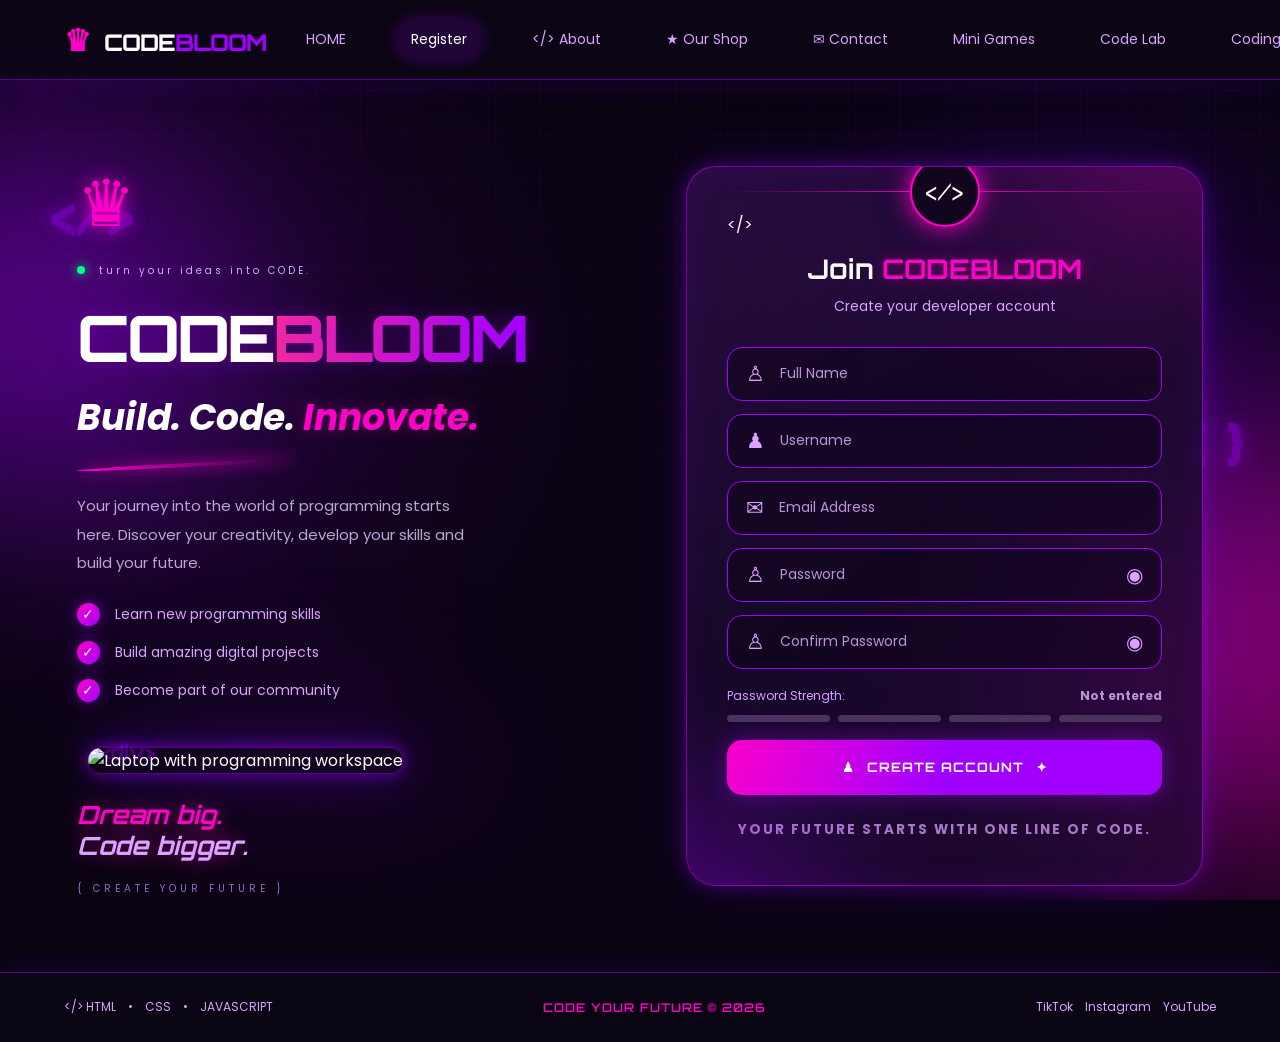
==== commit 5d323b0e: "wip" ====
--- a/signin/index.html
+++ b/signin/index.html
@@ -9,6 +9,7 @@
     <title>CODEBLOOM</title>
 
     <link rel="stylesheet" href="style.css">
+     <link rel="stylesheet" href="navbar.css">
 
     <link rel="preconnect" href="https://fonts.googleapis.com">
     <link rel="preconnect" href="https://fonts.gstatic.com" crossorigin>
@@ -34,34 +35,6 @@
     <div class="floating-code code-two">{ }</div>
     <div class="floating-code code-three">&lt;div&gt;</div>
     <div class="floating-code code-four">0101</div>
-
-
-    <!-- NAVIGATION -->
-    <header class="navbar">
-
-        <a href="#home" class="logo">
-            <span class="logo-icon">♛</span>
-            CODE<span>BLOOM</span>
-        </a>
-
-        <nav class="nav-links">
-            <a href="home.html">HOME</a>
-            <a href="#home" class="active">Register</a>
-            <a href="about.html">&lt;/&gt; About</a>
-            <a href="shop.html">★ Our Shop</a>
-            <a href="contact.html">✉ Contact</a>
-            <a href="games.html">Mini Games</a>
-            <a href="code-lab.html">Code Lab</a>
-            <a href="coding-quiz.html">Coding Quiz</a>
-            <a href="codingtips.html">Coding Tips</a>
-        </nav>
-
-       <a href="signin.html" class="developer-btn">
-            &lt;/&gt; Sign In
-        </a>
-
-    </header>
-
 
     <!-- MAIN CONTENT -->
     <main class="main-container" id="home">
@@ -370,5 +343,7 @@
 
     </footer>
 
+    <script src="navbar.js"></script>
+
 </body>
 </html>
--- a/signin/style.css
+++ b/signin/style.css
@@ -1047,3 +1047,17 @@
         height: 190px;
     }
 }
+
+#successMessage {
+    display: none;
+    margin-top: 18px;
+    padding: 14px;
+    text-align: center;
+    color: #00ff99;
+    font-size: 13px;
+    font-weight: 600;
+    background: #00ff9915;
+    border: 1px solid #00ff9950;
+    border-radius: 10px;
+    box-shadow: 0 0 15px #00ff9920;
+}
--- a/signin/navbar.css
+++ b/signin/navbar.css
@@ -0,0 +1,313 @@
+
+/* ==============================
+   CODEBLOOM - SHARED NAVBAR
+================================= */
+
+@import url('https://fonts.googleapis.com/css2?family=Orbitron:wght@400;500;600;700;800&family=Poppins:wght@300;400;500;600;700;800&display=swap');
+
+:root {
+    --purple: #A100FF;
+    --violet: #7200FF;
+    --pink: #FF2E93;
+    --magenta: #FF00C8;
+    --lavender: #D9A3FF;
+    --white: #FFFFFF;
+}
+
+
+/* BACKGROUND EFFECTS */
+
+.background-effects {
+    position: fixed;
+    inset: 0;
+    overflow: hidden;
+    pointer-events: none;
+    z-index: -2;
+    background:
+        radial-gradient(circle at 15% 40%, #4c087d55, transparent 35%),
+        radial-gradient(circle at 85% 50%, #7200ff44, transparent 35%),
+        #090311;
+}
+
+.glow {
+    position: absolute;
+    border-radius: 50%;
+    filter: blur(110px);
+    opacity: 0.5;
+    animation: floating 8s ease-in-out infinite alternate;
+}
+
+.glow-one {
+    width: 350px;
+    height: 350px;
+    background: var(--purple);
+    top: 15%;
+    left: -150px;
+}
+
+.glow-two {
+    width: 400px;
+    height: 400px;
+    background: var(--magenta);
+    right: -180px;
+    bottom: 5%;
+    animation-delay: 2s;
+}
+
+.grid-overlay {
+    position: absolute;
+    inset: 0;
+    background-image:
+        linear-gradient(#A100FF12 1px, transparent 1px),
+        linear-gradient(90deg, #A100FF12 1px, transparent 1px);
+    background-size: 45px 45px;
+    mask-image: linear-gradient(to bottom, black, transparent);
+}
+
+@keyframes floating {
+    from {
+        transform: translateY(-20px) scale(1);
+    }
+
+    to {
+        transform: translateY(30px) scale(1.2);
+    }
+}
+
+
+/* FLOATING CODE SYMBOLS */
+
+.floating-code {
+    position: fixed;
+    color: var(--purple);
+    font-family: 'Orbitron', sans-serif;
+    font-weight: 800;
+    opacity: 0.25;
+    pointer-events: none;
+    animation: floatCode 7s ease-in-out infinite alternate;
+    z-index: -1;
+    text-shadow: 0 0 20px var(--purple);
+}
+
+.code-one {
+    top: 20%;
+    left: 4%;
+    font-size: 55px;
+}
+
+.code-two {
+    top: 45%;
+    right: 3%;
+    font-size: 60px;
+    animation-delay: 2s;
+}
+
+.code-three {
+    bottom: 15%;
+    left: 8%;
+    font-size: 20px;
+}
+
+.code-four {
+    top: 75%;
+    right: 12%;
+    font-size: 25px;
+    animation-delay: 3s;
+}
+
+@keyframes floatCode {
+    from {
+        transform: translateY(0) rotate(-8deg);
+    }
+
+    to {
+        transform: translateY(-35px) rotate(8deg);
+    }
+}
+
+
+/* NAVBAR */
+
+.navbar {
+    width: 100%;
+    min-height: 80px;
+    padding: 15px 5%;
+    display: flex;
+    align-items: center;
+    justify-content: space-between;
+    gap: 25px;
+    background: #0c0614d9;
+    backdrop-filter: blur(20px);
+    border-bottom: 1px solid #A100FF80;
+    box-shadow: 0 5px 30px #7200FF20;
+    position: relative;
+    z-index: 10;
+}
+
+
+/* LOGO */
+
+.logo {
+    font-family: 'Orbitron', sans-serif;
+    font-size: 23px;
+    font-weight: 800;
+    color: white;
+    text-decoration: none;
+    letter-spacing: -1px;
+    white-space: nowrap;
+}
+
+.logo span:last-child {
+    color: var(--purple);
+}
+
+.logo-icon {
+    color: var(--magenta);
+    font-size: 30px;
+    margin-right: 8px;
+}
+
+
+/* NAV LINKS */
+
+.nav-links {
+    display: flex;
+    align-items: center;
+    gap: 35px;
+}
+
+.nav-links a {
+    text-decoration: none;
+    color: var(--lavender);
+    font-size: 14px;
+    font-family: 'Poppins', sans-serif;
+    transition: 0.3s;
+    padding: 10px 15px;
+    border-radius: 30px;
+    white-space: nowrap;
+}
+
+/* HOVER AND ACTIVE EFFECT */
+
+.nav-links a:hover,
+.nav-links a.active {
+    color: white;
+    background: #A100FF25;
+    box-shadow: 0 0 15px #A100FF50;
+}
+
+
+/* SIGN IN BUTTON */
+
+.developer-btn {
+    text-decoration: none;
+    color: white;
+    border: 1px solid var(--magenta);
+    padding: 12px 22px;
+    border-radius: 30px;
+    font-size: 13px;
+    font-family: 'Poppins', sans-serif;
+    transition: 0.3s;
+    box-shadow: 0 0 15px #FF00C830;
+    white-space: nowrap;
+}
+
+.developer-btn:hover {
+    background: var(--purple);
+    box-shadow: 0 0 25px var(--magenta);
+    transform: translateY(-3px);
+}
+
+
+/* RESPONSIVE NAVBAR */
+
+@media (max-width: 1100px) {
+
+    .nav-links {
+        gap: 10px;
+    }
+
+}
+
+@media (max-width: 850px) {
+
+    .navbar {
+        flex-wrap: wrap;
+        justify-content: center;
+    }
+
+    .nav-links {
+        order: 3;
+        width: 100%;
+        justify-content: center;
+        flex-wrap: wrap;
+    }
+
+}
+
+@media (max-width: 500px) {
+
+    .navbar {
+        padding: 15px;
+    }
+
+    .logo {
+        font-size: 19px;
+    }
+
+    .developer-btn {
+        display: none;
+    }
+
+    .nav-links {
+        gap: 5px;
+    }
+
+    .nav-links a {
+        font-size: 11px;
+        padding: 8px;
+    }
+
+}
+
+#cart-count {
+    display: inline-flex;
+    align-items: center;
+    justify-content: center;
+
+    min-width: 20px;
+    height: 20px;
+    padding: 0 5px;
+
+    margin-left: 4px;
+
+    background: linear-gradient(135deg, #A100FF, #FF2E93);
+    color: white;
+
+    font-size: 11px;
+    font-weight: 700;
+
+    border-radius: 50px;
+    box-shadow: 0 0 12px #A100FF80;
+}
+
+.cart-nav-link {
+    display: inline-flex;
+    align-items: center;
+    gap: 5px;
+}
+
+#cart-count {
+    display: inline-flex;
+    justify-content: center;
+    align-items: center;
+    min-width: 20px;
+    height: 20px;
+    padding: 0 5px;
+    border-radius: 20px;
+    background: linear-gradient(135deg, #A100FF, #FF2E93);
+    color: white;
+    font-size: 11px;
+    font-weight: 700;
+    box-shadow: 0 0 12px #A100FF80;
+}
--- a/signin/style.css
+++ b/signin/style.css
@@ -1047,3 +1047,17 @@
         height: 190px;
     }
 }
+
+#successMessage {
+    display: none;
+    margin-top: 18px;
+    padding: 14px;
+    text-align: center;
+    color: #00ff99;
+    font-size: 13px;
+    font-weight: 600;
+    background: #00ff9915;
+    border: 1px solid #00ff9950;
+    border-radius: 10px;
+    box-shadow: 0 0 15px #00ff9920;
+}
